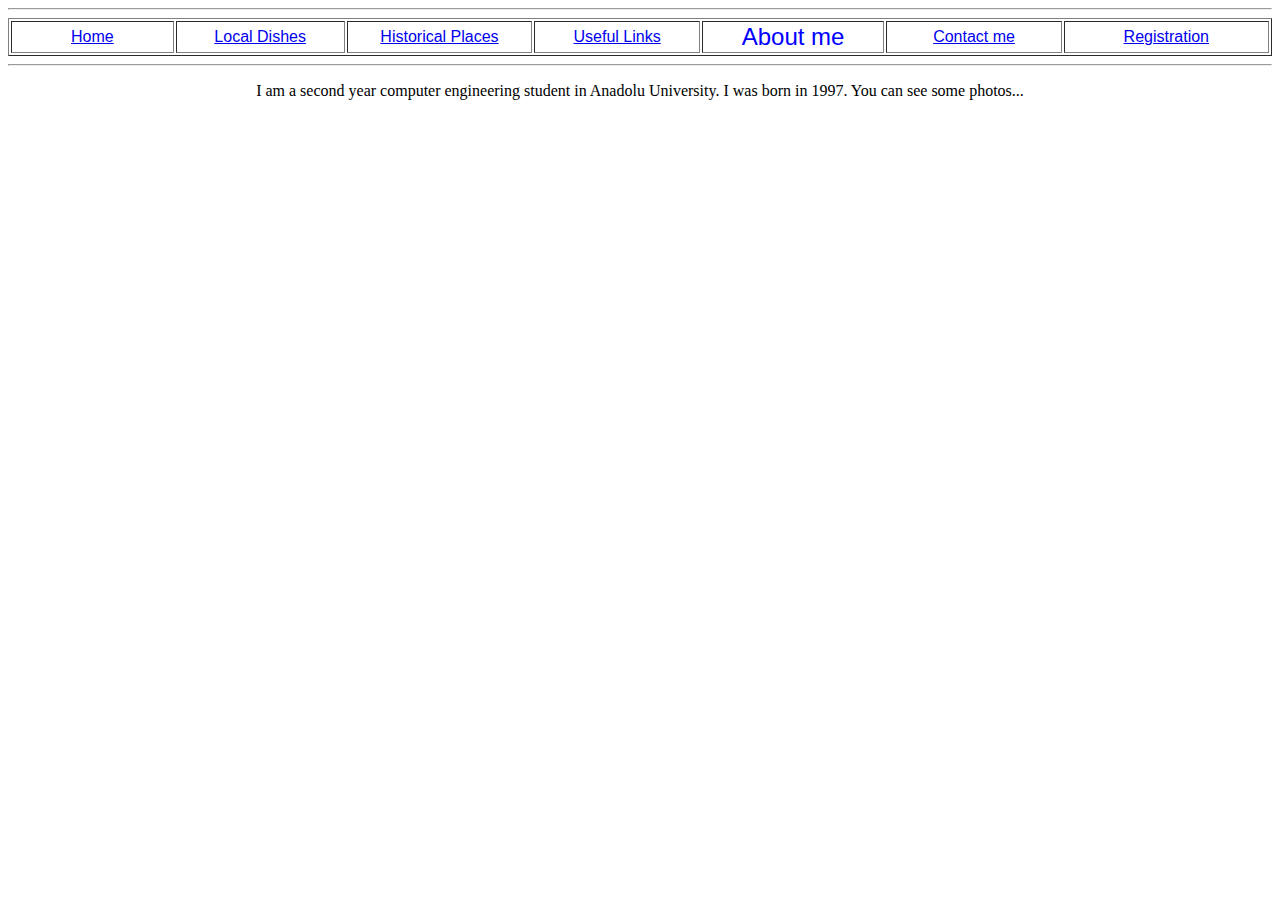
==== docs/aboutme.htm @ 9ae88c70 "test 2" ====
<!DOCTYPE html>
<html>
    
    <head>
        
        <title>Eskişehir</title>
        
    </head>
    
    <body>
        
        <hr>
        
        <table style = "width:100%" border="1px">
            <tr>
                <th style="font-family:sans-serif;font-size:16px;width:1%;font-weight:normal"><a href="home.htm">Home</a></th>
                <th style="font-family:sans-serif;font-size:16px;width:1%;font-weight:normal"><a href="localdishes.htm">Local Dishes</a></th>
                <th style="font-family:sans-serif;font-size:16px;width:1%;font-weight:normal"><a href="historicalplaces.htm">Historical Places</a></th>
                <th style="font-family:sans-serif;font-size:16px;width:1%;font-weight:normal"><a href="usefullinks.htm">Useful Links</a></th>
                <th style="font-family:sans-serif;font-size:24px;width:1%;font-weight:normal"><a href="aboutme.htm" style="text-decoration:none;color:blue">About me</a></th>
                <th style="font-family:sans-serif;font-size:16px;width:1%;font-weight:normal"><a href="contactme.htm">Contact me</a></th>
                <th style="font-family:sans-serif;font-size:16px;width:1%;font-weight:normal"><a href="registration.htm">Registration</a></th>
            </tr>
        </table>
        
        <hr>
        
        <center>
            <p>
                I am a second year computer engineering student in Anadolu University. I was born in 1997. You can see some photos...
            </p>
        </center>
        
    </body>
    
</html>
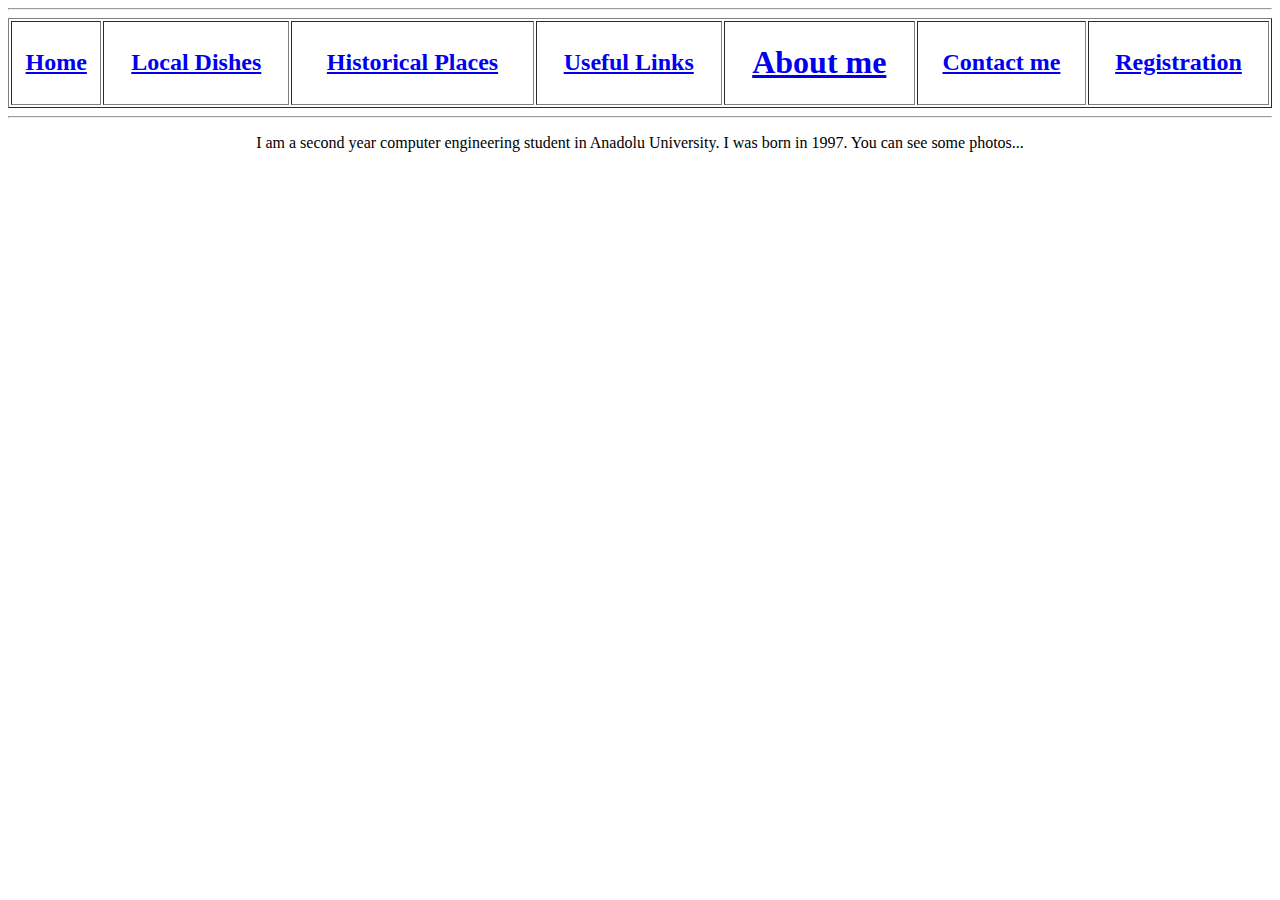
==== commit a8e2597a: "test" ====
--- a/docs/aboutme.htm
+++ b/docs/aboutme.htm
@@ -3,6 +3,7 @@
     
     <head>
         
+        <meta charset="utf-8">
         <title>Eskişehir</title>
         
     </head>
@@ -13,13 +14,13 @@
         
         <table style = "width:100%" border="1px">
             <tr>
-                <th style="font-family:sans-serif;font-size:16px;width:1%;font-weight:normal"><a href="home.htm">Home</a></th>
-                <th style="font-family:sans-serif;font-size:16px;width:1%;font-weight:normal"><a href="localdishes.htm">Local Dishes</a></th>
-                <th style="font-family:sans-serif;font-size:16px;width:1%;font-weight:normal"><a href="historicalplaces.htm">Historical Places</a></th>
-                <th style="font-family:sans-serif;font-size:16px;width:1%;font-weight:normal"><a href="usefullinks.htm">Useful Links</a></th>
-                <th style="font-family:sans-serif;font-size:24px;width:1%;font-weight:normal"><a href="aboutme.htm" style="text-decoration:none;color:blue">About me</a></th>
-                <th style="font-family:sans-serif;font-size:16px;width:1%;font-weight:normal"><a href="contactme.htm">Contact me</a></th>
-                <th style="font-family:sans-serif;font-size:16px;width:1%;font-weight:normal"><a href="registration.htm">Registration</a></th>
+                <th><a href="index.htm"> <h2>Home</h2> </a></th>
+                <th><a href="localdishes.htm"><h2>Local Dishes</h2></a></th>
+                <th><a href="historicalplaces.htm"><h2>Historical Places</h2></a></th>
+                <th><a href="usefullinks.htm"><h2>Useful Links</h2></a></th>
+                <th><a href="aboutme.htm"><h1>About me</h1></a></th>
+                <th><a href="contactme.htm"><h2>Contact me</h2></a></th>
+                <th><a href="registration.htm"><h2>Registration</h2></a></th>
             </tr>
         </table>
         
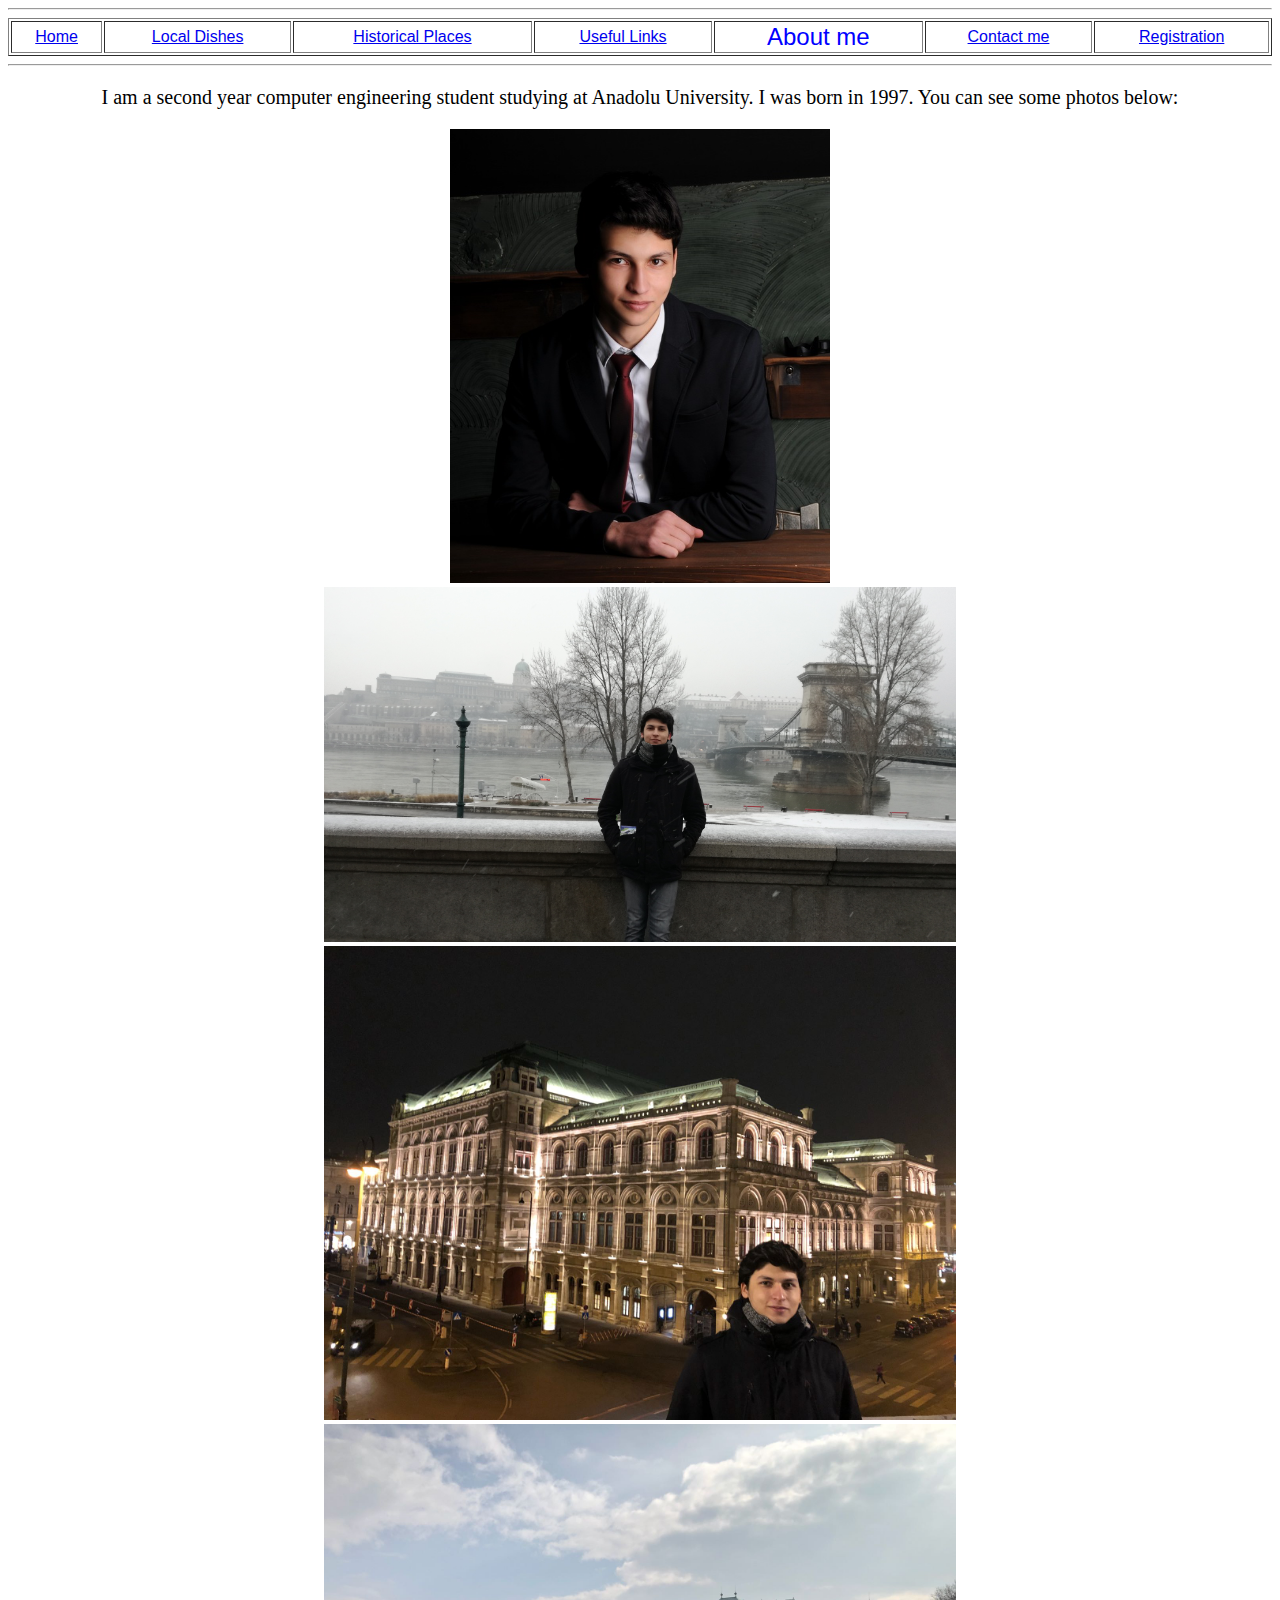
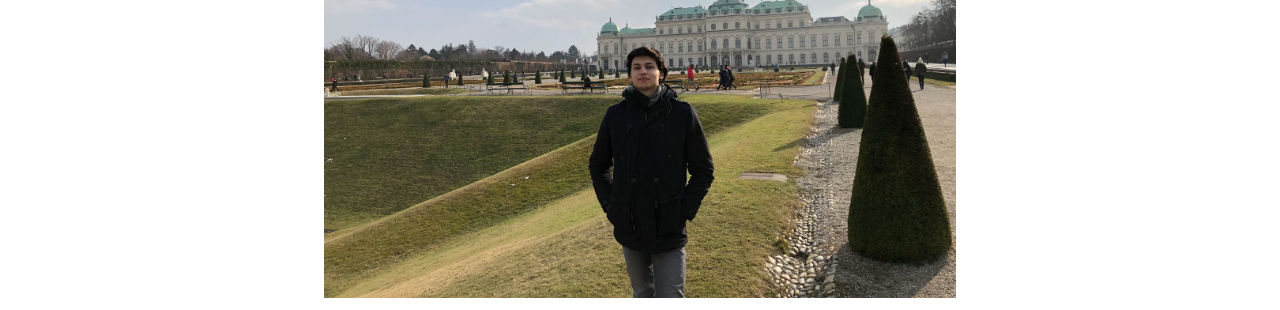
==== commit c7580abc: "enrichments and semantic tags" ====
--- a/docs/aboutme.htm
+++ b/docs/aboutme.htm
@@ -12,24 +12,37 @@
         
         <hr>
         
-        <table style = "width:100%" border="1px">
-            <tr>
-                <th><a href="index.htm"> <h2>Home</h2> </a></th>
-                <th><a href="localdishes.htm"><h2>Local Dishes</h2></a></th>
-                <th><a href="historicalplaces.htm"><h2>Historical Places</h2></a></th>
-                <th><a href="usefullinks.htm"><h2>Useful Links</h2></a></th>
-                <th><a href="aboutme.htm"><h1>About me</h1></a></th>
-                <th><a href="contactme.htm"><h2>Contact me</h2></a></th>
-                <th><a href="registration.htm"><h2>Registration</h2></a></th>
-            </tr>
-        </table>
+        <nav>
+            <center>
+                <table style = "width:100%" border="1px">
+                    <tr>
+                        <th><a href="index.htm" style="font-family:sans-serif;font-size:16px;width:1%;font-weight:normal">Home</a></th>
+                        <th><a href="localdishes.htm" style="font-family:sans-serif;font-size:16px;width:1%;font-weight:normal">Local Dishes</a></th>
+                        <th><a href="historicalplaces.htm" style="font-family:sans-serif;font-size:16px;width:1%;font-weight:normal">Historical Places</a></th>
+                        <th><a href="usefullinks.htm" style="font-family:sans-serif;font-size:16px;width:1%;font-weight:normal">Useful Links</a></th>
+                        <th><a href="aboutme.htm" style="font-family:sans-serif;font-size:24px;width:1%;font-weight:normal;color:blue;text-decoration:none">About me</a></th>
+                        <th><a href="contactme.htm" style="font-family:sans-serif;font-size:16px;width:1%;font-weight:normal">Contact me</a></th>
+                        <th><a href="registration.htm" style="font-family:sans-serif;font-size:16px;width:1%;font-weight:normal">Registration</a></th>
+                    </tr>
+                </table>
+            </center>
+        </nav>
         
         <hr>
         
         <center>
-            <p>
-                I am a second year computer engineering student in Anadolu University. I was born in 1997. You can see some photos...
+            <p style="font-size:20px">
+                I am a second year computer engineering student studying at Anadolu University. I was born in 1997. You can see some photos below:
             </p>
+            
+            <img src="img/aboutme_p1.jpg" alt="Photo 1" width="30%" height="30%">
+                    <br>
+            <img src="img/aboutme_p2.jpg" alt="Photo 2" width="50%" height="50%">
+                    <br>
+            <img src="img/aboutme_p3.jpeg" alt="Photo 3" width="50%" height="50%">
+                    <br>
+            <img src="img/aboutme_p4.jpeg" alt="Photo 4" width="50%" height="50%">
+                    <br>
         </center>
         
     </body>
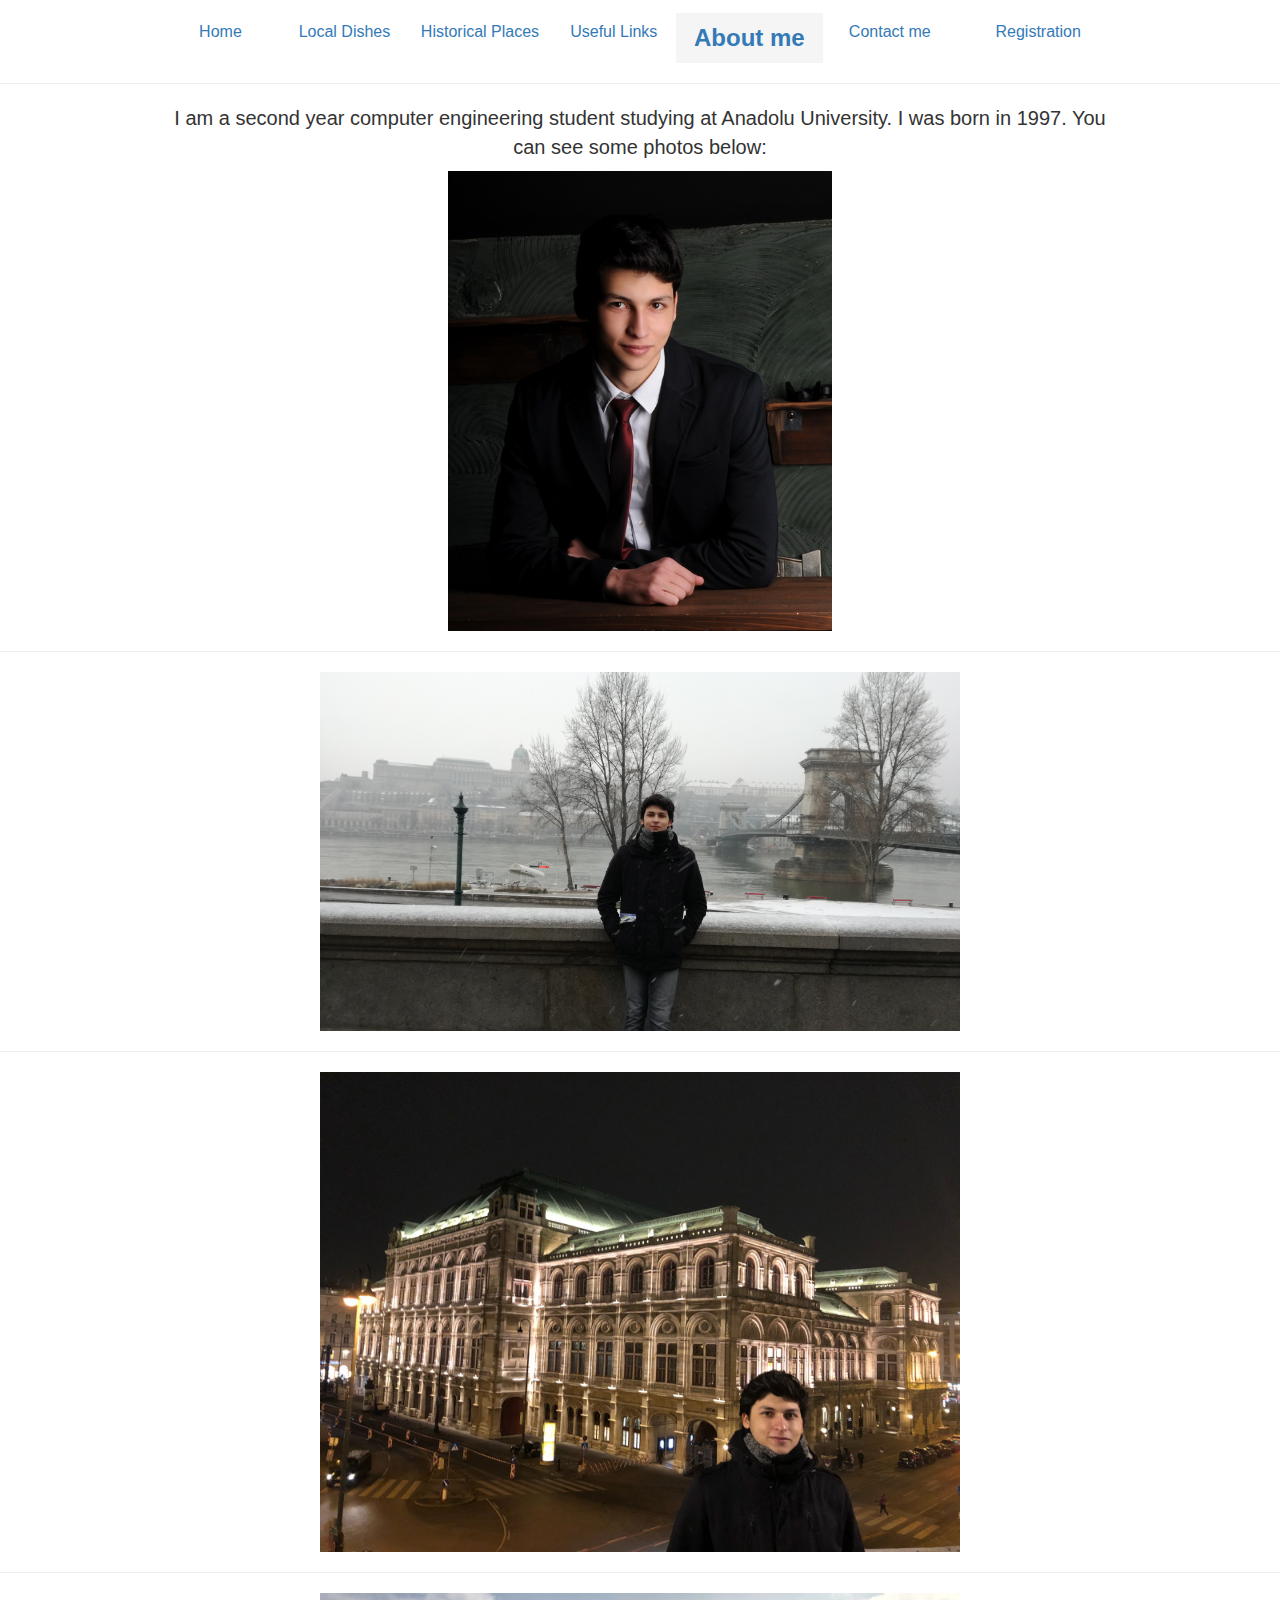
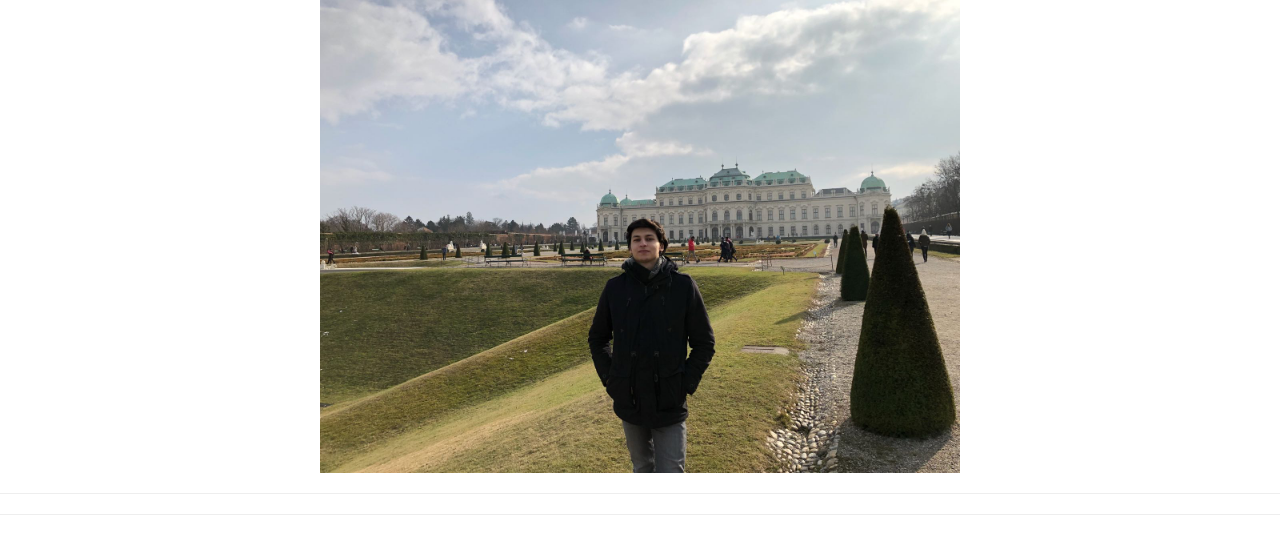
==== commit 05b61bc5: "bootstrap implementation" ====
--- a/docs/aboutme.htm
+++ b/docs/aboutme.htm
@@ -4,25 +4,34 @@
     <head>
         
         <meta charset="utf-8">
+        
         <title>Eskişehir</title>
+        
+        <meta name="viewport" content="width=device-width, initial-scale=1" />
+
+        <!-- Bootstrap -->
+        <link rel="stylesheet" href="https://maxcdn.bootstrapcdn.com/bootstrap/3.3.7/css/bootstrap.min.css" />
+        <script src="https://ajax.googleapis.com/ajax/libs/jquery/3.3.1/jquery.min.js"></script>
+        <script src="https://maxcdn.bootstrapcdn.com/bootstrap/3.3.7/js/bootstrap.min.js"></script>
+        <!-- Bootstrap -->
+        
+        <link rel="stylesheet" href="styles/general.css" />
         
     </head>
     
     <body>
         
-        <hr>
-        
         <nav>
             <center>
-                <table style = "width:100%" border="1px">
-                    <tr>
-                        <th><a href="index.htm" style="font-family:sans-serif;font-size:16px;width:1%;font-weight:normal">Home</a></th>
-                        <th><a href="localdishes.htm" style="font-family:sans-serif;font-size:16px;width:1%;font-weight:normal">Local Dishes</a></th>
-                        <th><a href="historicalplaces.htm" style="font-family:sans-serif;font-size:16px;width:1%;font-weight:normal">Historical Places</a></th>
-                        <th><a href="usefullinks.htm" style="font-family:sans-serif;font-size:16px;width:1%;font-weight:normal">Useful Links</a></th>
-                        <th><a href="aboutme.htm" style="font-family:sans-serif;font-size:24px;width:1%;font-weight:normal;color:blue;text-decoration:none">About me</a></th>
-                        <th><a href="contactme.htm" style="font-family:sans-serif;font-size:16px;width:1%;font-weight:normal">Contact me</a></th>
-                        <th><a href="registration.htm" style="font-family:sans-serif;font-size:16px;width:1%;font-weight:normal">Registration</a></th>
+                <table class="table">
+                    <tr class="table-primary">
+                        <th scope="col"><a href="index.htm">Home</a></th>
+                        <th scope="col"><a href="localdishes.htm">Local Dishes</a></th>
+                        <th scope="col"><a href="historicalplaces.htm">Historical Places</a></th>
+                        <th scope="col"><a href="usefullinks.htm">Useful Links</a></th>
+                        <th scope="col" class="active"><a href="aboutme.htm">About me</a></th>
+                        <th scope="col"><a href="contactme.htm">Contact me</a></th>
+                        <th scope="col"><a href="registration.htm">Registration</a></th>
                     </tr>
                 </table>
             </center>
@@ -36,14 +45,16 @@
             </p>
             
             <img src="img/aboutme_p1.jpg" alt="Photo 1" width="30%" height="30%">
-                    <br>
+                    <hr>
             <img src="img/aboutme_p2.jpg" alt="Photo 2" width="50%" height="50%">
-                    <br>
+                    <hr>
             <img src="img/aboutme_p3.jpeg" alt="Photo 3" width="50%" height="50%">
-                    <br>
+                    <hr>
             <img src="img/aboutme_p4.jpeg" alt="Photo 4" width="50%" height="50%">
-                    <br>
+                    <hr>
         </center>
+        
+        <hr>
         
     </body>
     
--- a/docs/styles/general.css
+++ b/docs/styles/general.css
@@ -0,0 +1,37 @@
+.table {
+    width: 75%;
+    border: 1px;
+    border-style: hidden;
+    margin-top: 1%;
+}
+            
+.table th {
+    text-align: center;
+    font-family: sans-serif;
+    font-size: 16px;
+    font-weight: normal;
+    color: blue;
+    text-decoration: none;
+    width: 1%
+}
+
+th.active {
+    font-size: 24px;
+    font-weight: bold
+}
+
+p {
+    font-size: 19px;
+    font-family: sans-serif;
+    width: 75%
+}
+
+.sub-title {
+    font-size: 24px;
+    font-weight: bold;
+    margin-left: 7%
+}
+
+i {
+    margin-left: 15%
+}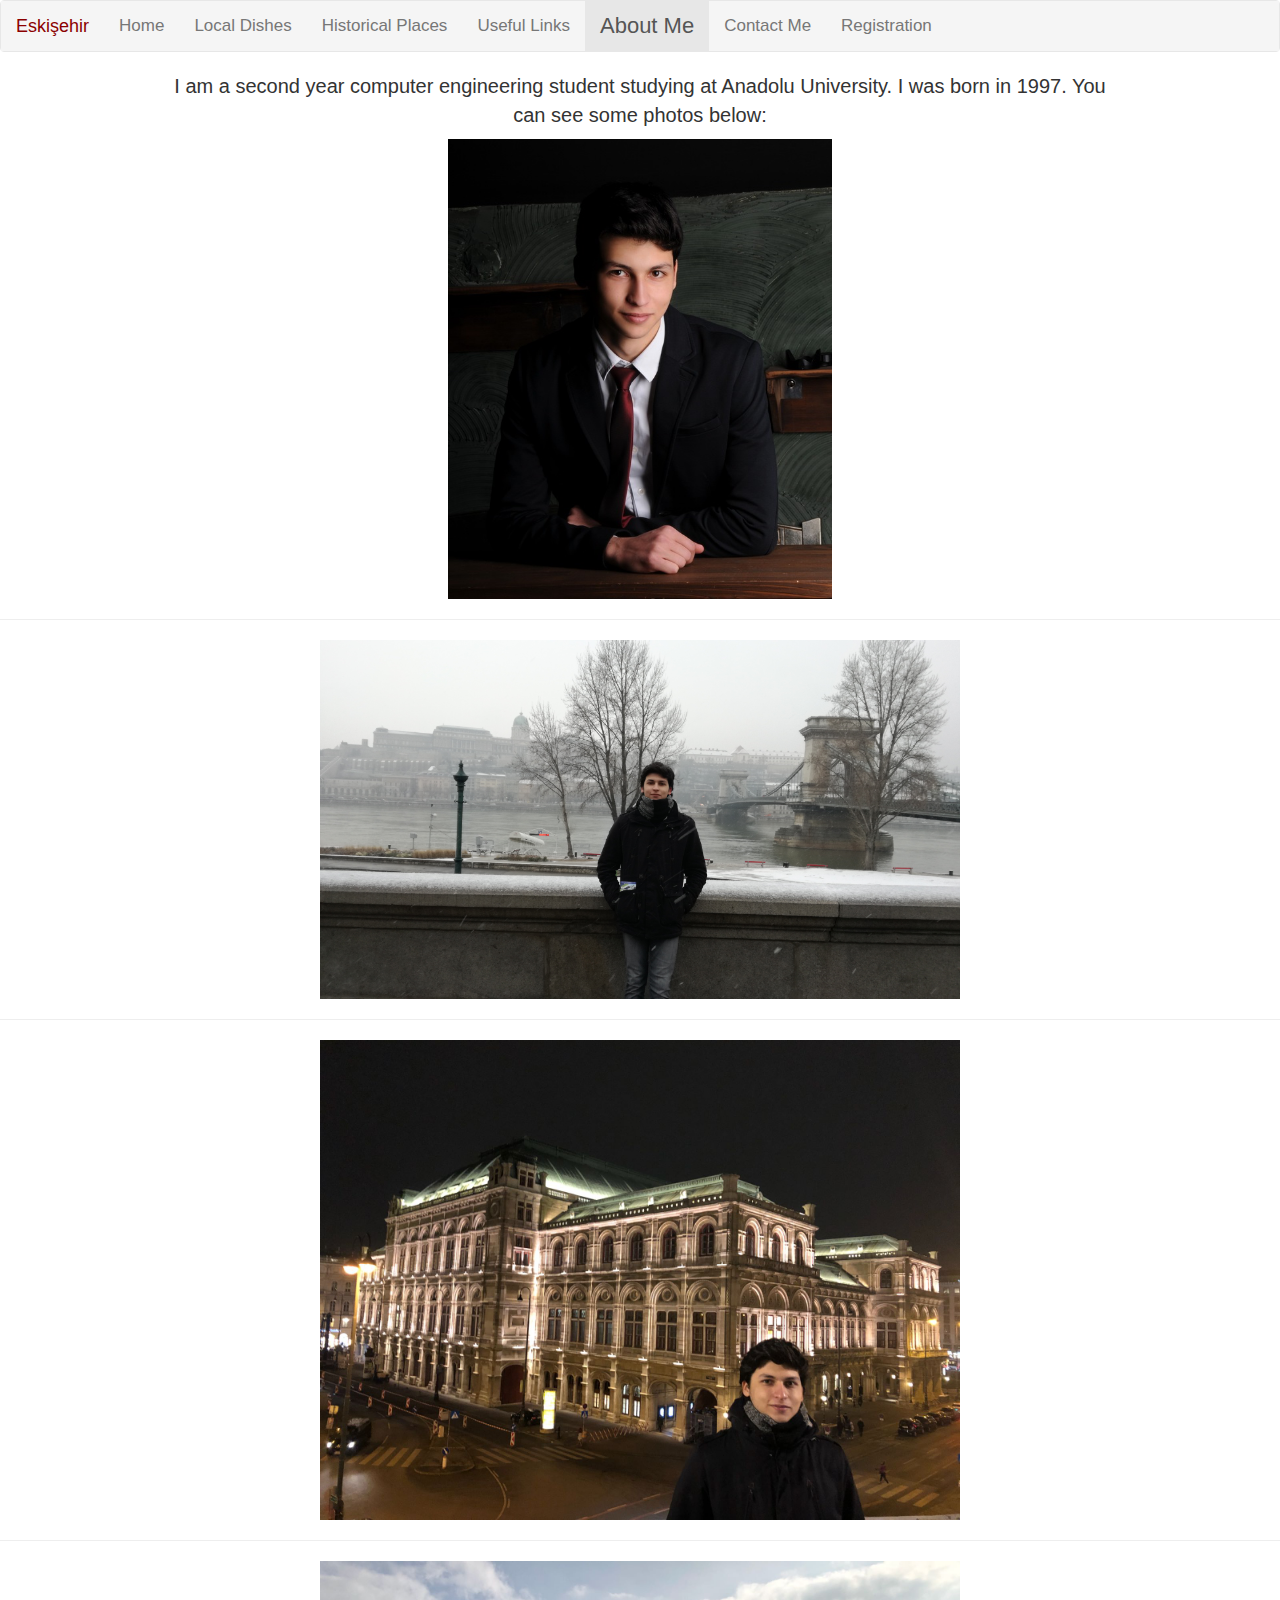
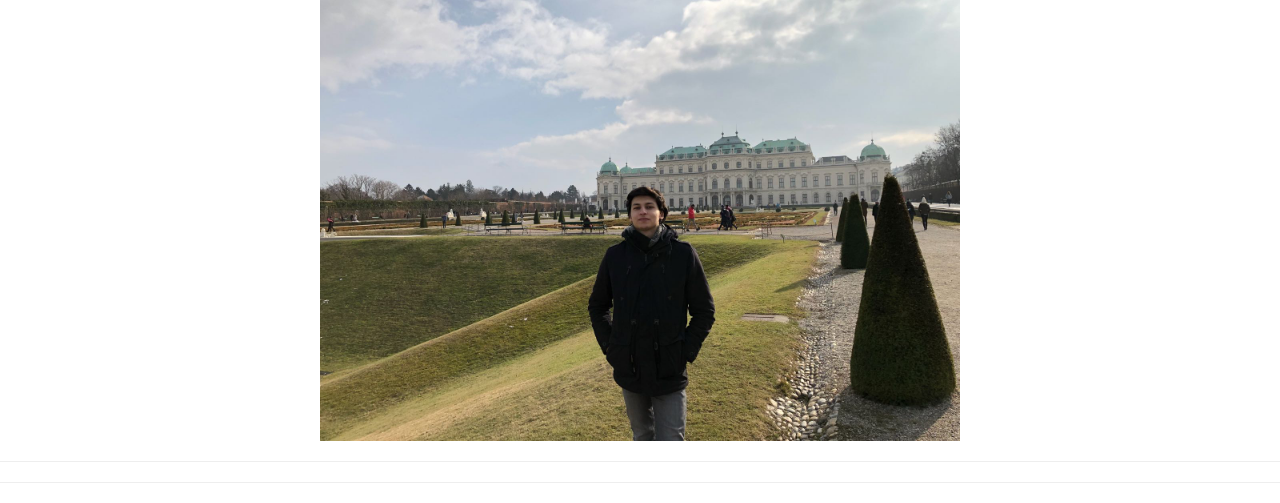
==== commit 41aa4b80: "more responsive website" ====
--- a/docs/aboutme.htm
+++ b/docs/aboutme.htm
@@ -20,24 +20,31 @@
     </head>
     
     <body>
-        
-        <nav>
-            <center>
-                <table class="table">
-                    <tr class="table-primary">
-                        <th scope="col"><a href="index.htm">Home</a></th>
-                        <th scope="col"><a href="localdishes.htm">Local Dishes</a></th>
-                        <th scope="col"><a href="historicalplaces.htm">Historical Places</a></th>
-                        <th scope="col"><a href="usefullinks.htm">Useful Links</a></th>
-                        <th scope="col" class="active"><a href="aboutme.htm">About me</a></th>
-                        <th scope="col"><a href="contactme.htm">Contact me</a></th>
-                        <th scope="col"><a href="registration.htm">Registration</a></th>
-                    </tr>
-                </table>
-            </center>
+        <nav class="navbar navbar-default">
+            <div class="container-fluid">
+                <div class="navbar-header">
+                    <button type="button" class="navbar-toggle collapsed" data-toggle="collapse" data-target="#navbar" aria-expanded="false" aria-controls="navbar">
+                        <span class="sr-only">Toggle navigation</span>
+                        <span class="icon-bar"></span>
+                        <span class="icon-bar"></span>
+                        <span class="icon-bar"></span>
+                    </button>
+                    <a class="navbar-brand" href="index.htm"><span class="header">Eskişehir</span></a>
+                </div>
+
+                <div id="navbar" class="navbar-collapse collapse">
+                    <ul class="nav navbar-nav">
+                        <li><a href="index.htm">Home</a></li>
+                        <li><a href="localdishes.htm">Local Dishes</a></li>
+                        <li><a href="historicalplaces.htm">Historical Places</a></li>
+                        <li><a href="usefullinks.htm">Useful Links</a></li>
+                        <li class="active"><a href="aboutme.htm">About Me</a></li>
+                        <li><a href="contactme.htm">Contact Me</a></li>
+                        <li><a href="registration.htm">Registration</a></li>
+                    </ul>
+                </div>
+            </div>
         </nav>
-        
-        <hr>
         
         <center>
             <p style="font-size:20px">
--- a/docs/styles/general.css
+++ b/docs/styles/general.css
@@ -1,23 +1,17 @@
-.table {
-    width: 75%;
-    border: 1px;
-    border-style: hidden;
-    margin-top: 1%;
-}
-            
-.table th {
-    text-align: center;
-    font-family: sans-serif;
-    font-size: 16px;
-    font-weight: normal;
-    color: blue;
-    text-decoration: none;
-    width: 1%
+.active {
+    font-size: 22px
 }
 
-th.active {
-    font-size: 24px;
-    font-weight: bold
+.header {
+    color: darkred
+}
+
+li {
+    font-size: 17px
+}
+
+.container-fluid {
+    background-color: whitesmoke
 }
 
 p {
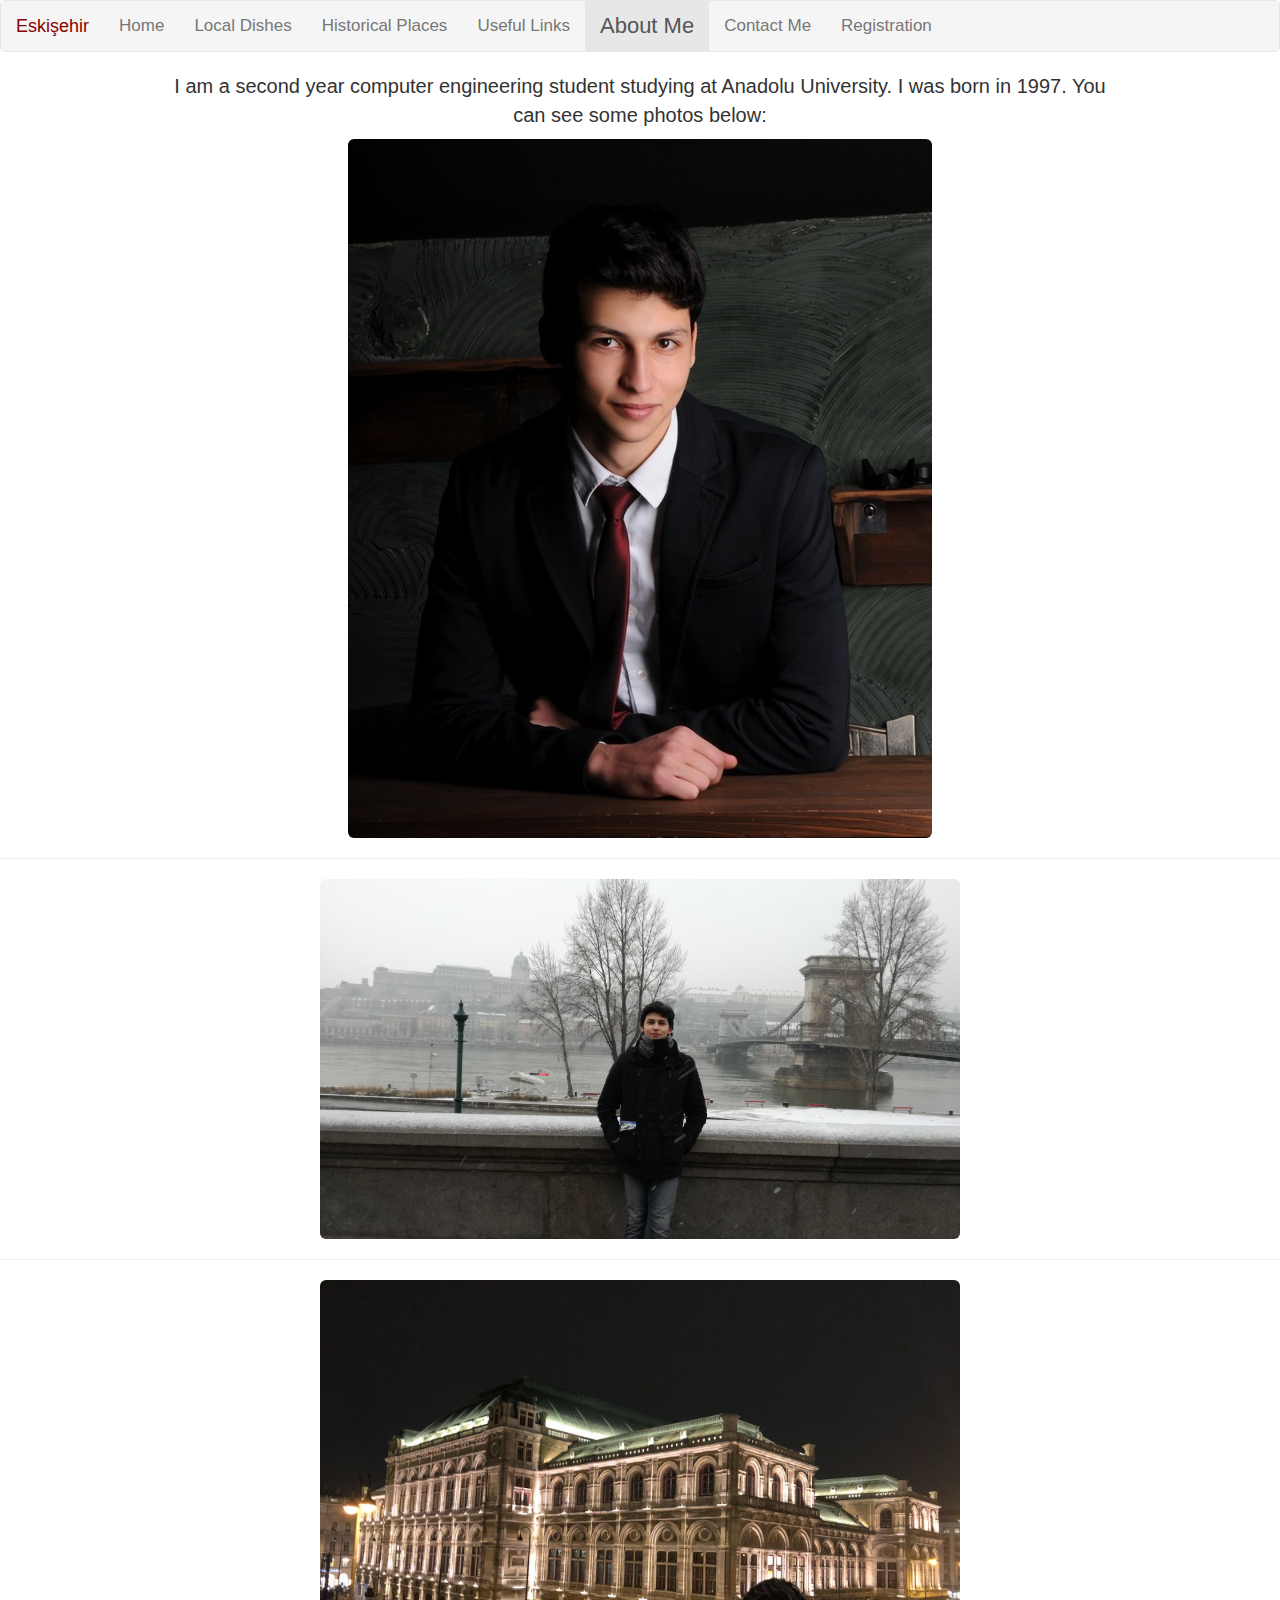
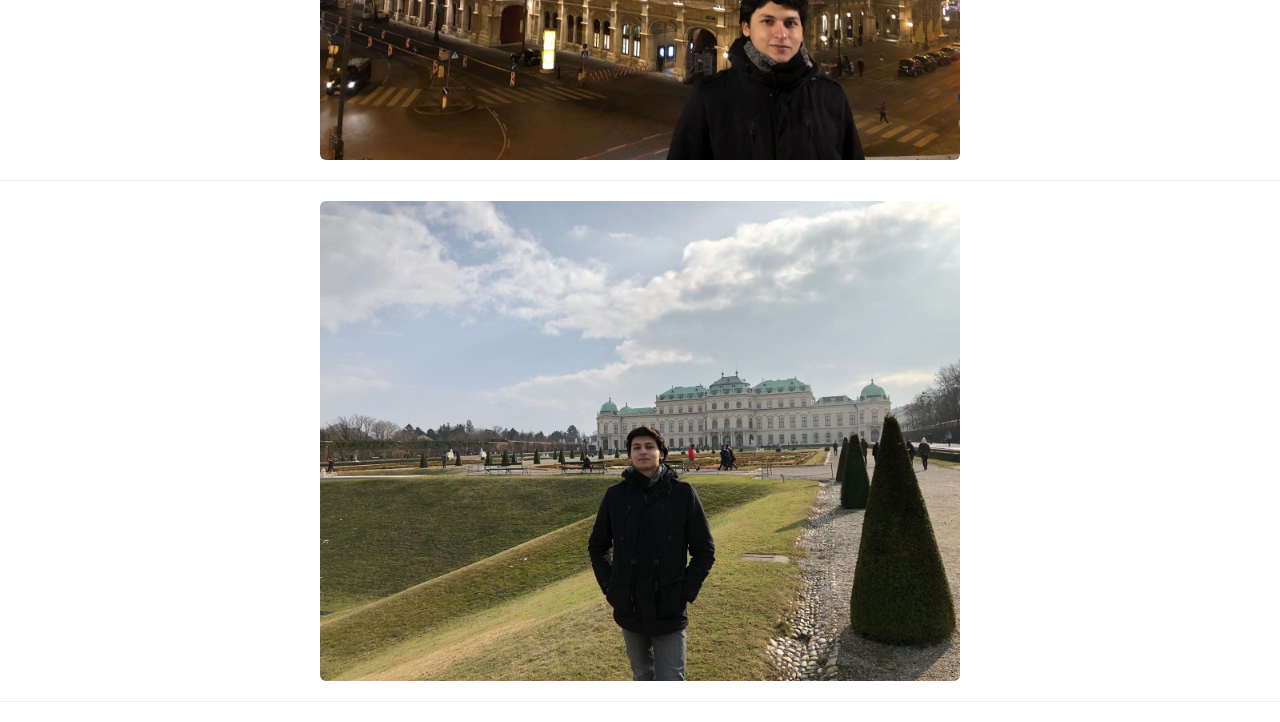
==== commit 56c5489a: "almost latest commit for the hw" ====
--- a/docs/aboutme.htm
+++ b/docs/aboutme.htm
@@ -51,14 +51,13 @@
                 I am a second year computer engineering student studying at Anadolu University. I was born in 1997. You can see some photos below:
             </p>
             
-            <img src="img/aboutme_p1.jpg" alt="Photo 1" width="30%" height="30%">
+            <img src="img/aboutme_p1.jpg" alt="Photo 1" class="image img-responsive img-rounded">
                     <hr>
-            <img src="img/aboutme_p2.jpg" alt="Photo 2" width="50%" height="50%">
+            <img src="img/aboutme_p2.jpg" alt="Photo 2" class="image img-responsive img-rounded">
                     <hr>
-            <img src="img/aboutme_p3.jpeg" alt="Photo 3" width="50%" height="50%">
+            <img src="img/aboutme_p3.jpeg" alt="Photo 3" class="image img-responsive img-rounded">
                     <hr>
-            <img src="img/aboutme_p4.jpeg" alt="Photo 4" width="50%" height="50%">
-                    <hr>
+            <img src="img/aboutme_p4.jpeg" alt="Photo 4" class="image img-responsive img-rounded">
         </center>
         
         <hr>
--- a/docs/styles/general.css
+++ b/docs/styles/general.css
@@ -28,4 +28,14 @@
 
 i {
     margin-left: 15%
+}
+
+.image {
+    max-width: 50%;
+    max-height: 50%
+}
+
+.video {
+    max-width: 75%;
+    max-height: 75%
 }